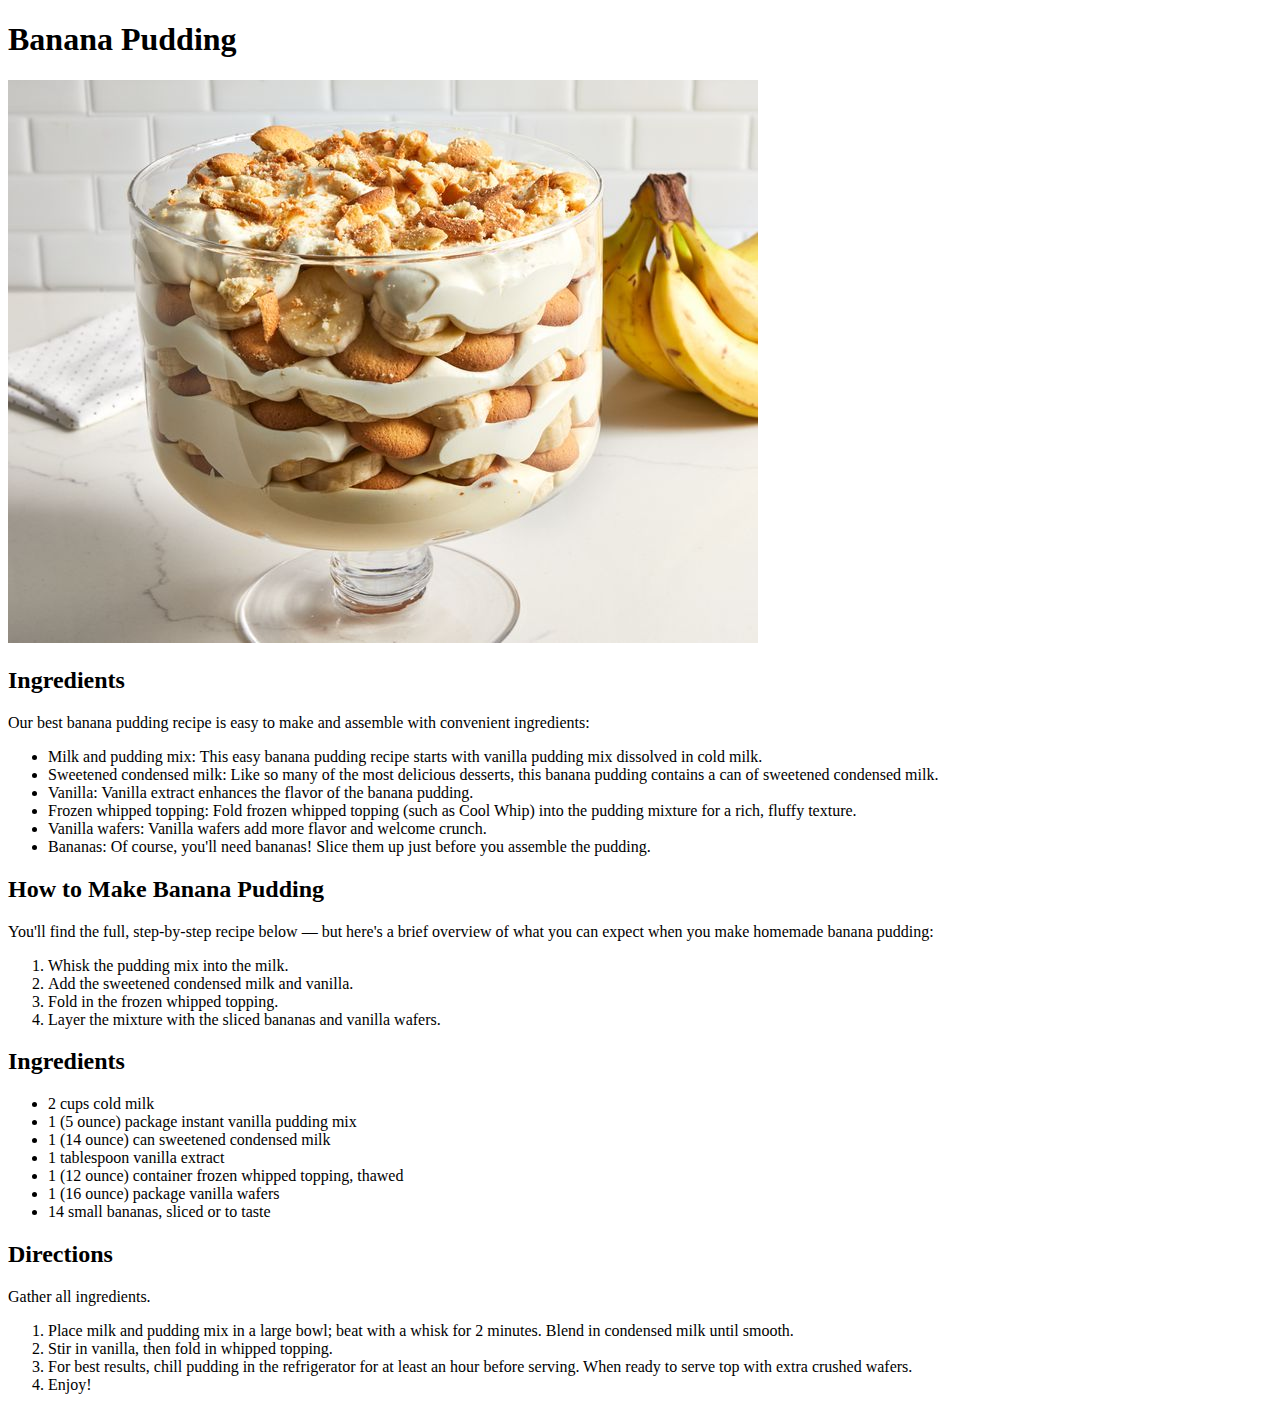
==== recipes/bananapudding.html @ 0ed7975d "Added all 4 pages and recipes along with pictures and formatted html" ====
<!DOCTYPE html>
<html lang="en">
<head>
    <meta charset="UTF-8">
    <meta name="viewport" content="width=device-width, initial-scale=1.0">
    <title>Banana Pudding</title>
</head>
<body>
    <h1>Banana Pudding</h1>
    <img src="../images/banana-pudding.jpeg" alt="Banana Pudding">
<h2>Ingredients</h2>
<p>Our best banana pudding recipe is easy to make and assemble with convenient ingredients:</p>
<ul>
    <li>Milk and pudding mix: This easy banana pudding recipe starts with vanilla pudding mix dissolved in cold milk.</li>
    <li>Sweetened condensed milk: Like so many of the most delicious desserts, this banana pudding contains a can of sweetened condensed milk.</li>
    <li>Vanilla: Vanilla extract enhances the flavor of the banana pudding.</li>
    <li>Frozen whipped topping: Fold frozen whipped topping (such as Cool Whip) into the pudding mixture for a rich, fluffy texture.</li>
    <li>Vanilla wafers: Vanilla wafers add more flavor and welcome crunch.</li>
    <li>Bananas: Of course, you'll need bananas! Slice them up just before you assemble the pudding.</li>
</ul>
<h2>How to Make Banana Pudding</h2>
<p>You'll find the full, step-by-step recipe below — but here's a brief overview of what you can expect when you make homemade banana pudding:</p>
<ol>
    <li>Whisk the pudding mix into the milk.</li>
    <li>Add the sweetened condensed milk and vanilla.</li>
    <li>Fold in the frozen whipped topping.</li>
    <li>Layer the mixture with the sliced bananas and vanilla wafers.</li>
</ol>

<h2>Ingredients</h2>

<ul>
    <li>2 cups cold milk</li>

    <li>1 (5 ounce) package instant vanilla pudding mix</li>
    
    <li>1 (14 ounce) can sweetened condensed milk</li>
    
    <li>1 tablespoon vanilla extract</li>
    
    <li>1 (12 ounce) container frozen whipped topping, thawed</li>
    
    <li>1 (16 ounce) package vanilla wafers</li>
    
    <li>14 small bananas, sliced or to taste</li>
</ul>

<h2>Directions</h2>

<p>Gather all ingredients.</p>
<ol>
    <li>Place milk and pudding mix in a large bowl; beat with a whisk for 2 minutes. Blend in condensed milk until smooth.</li>

    <li>Stir in vanilla, then fold in whipped topping.</li>
    
    <li>For best results, chill pudding in the refrigerator for at least an hour before serving. When ready to serve top with extra crushed wafers.</li>
    
    <li>Enjoy!</li>
    
</ol>


</body>
</html>
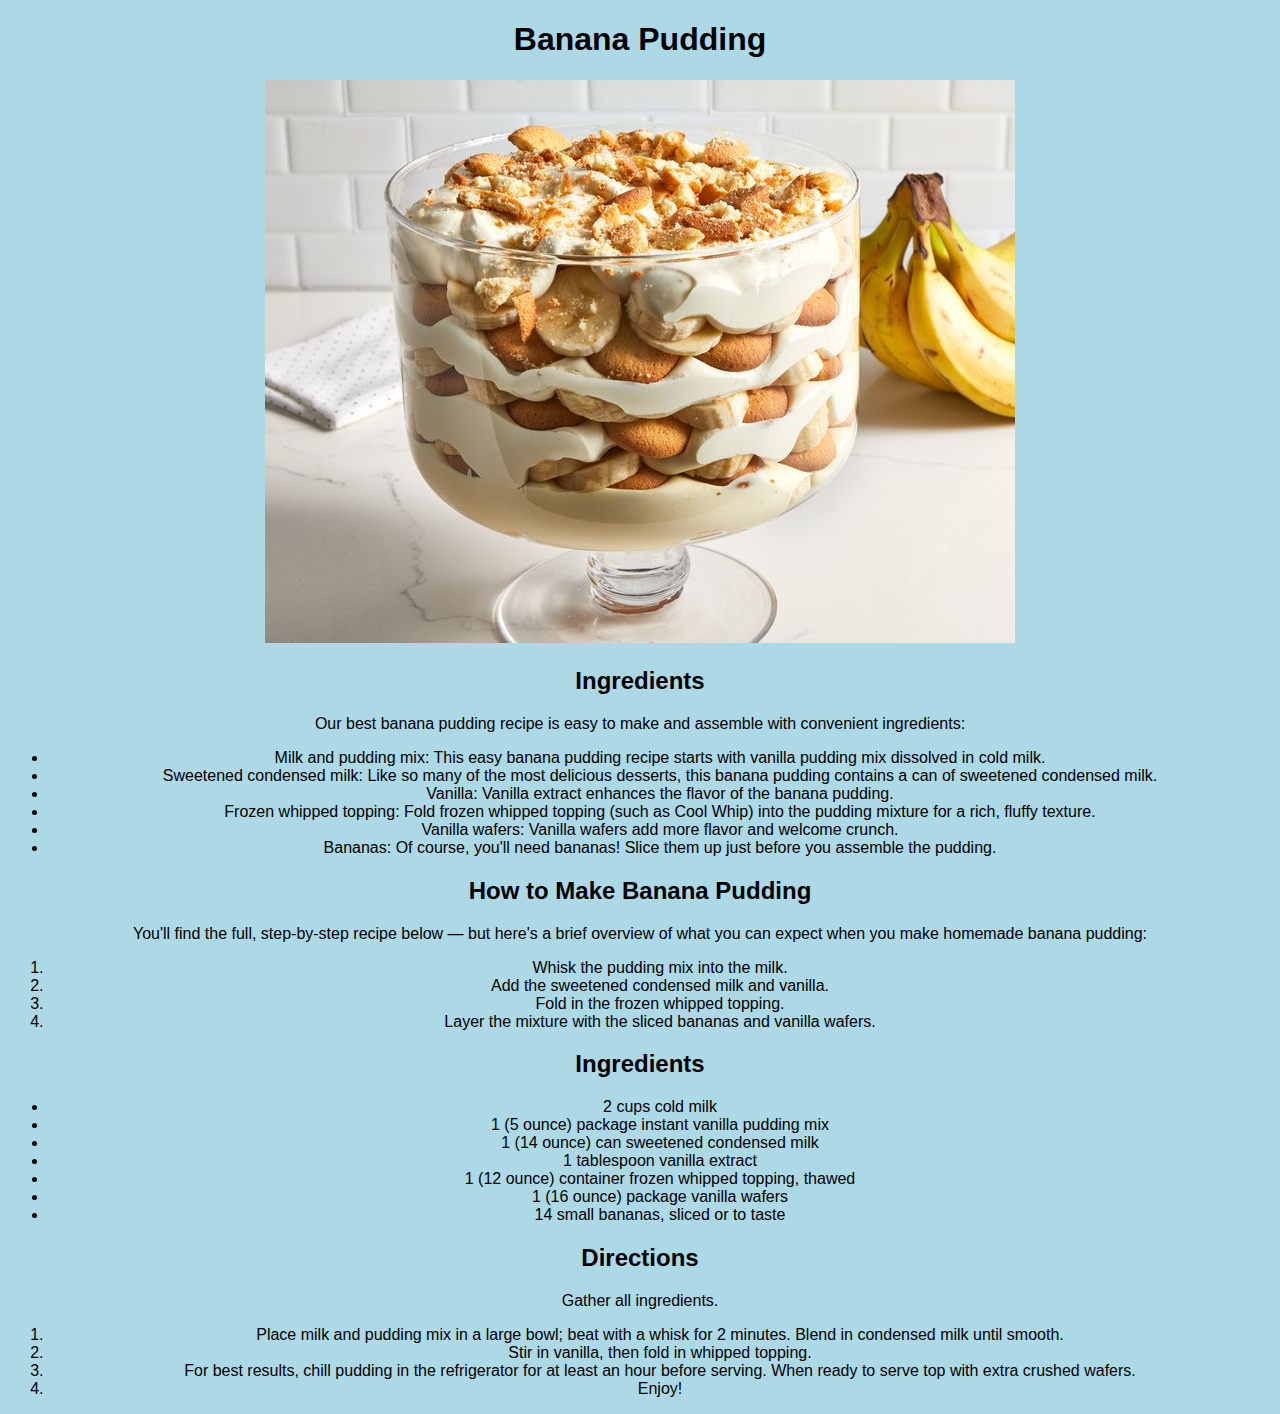
==== commit 6242954e: "Added a few pages, and playing around with flexbox" ====
--- a/recipes/bananapudding.html
+++ b/recipes/bananapudding.html
@@ -3,6 +3,7 @@
 <head>
     <meta charset="UTF-8">
     <meta name="viewport" content="width=device-width, initial-scale=1.0">
+    <link rel="stylesheet" href="../main.css">
     <title>Banana Pudding</title>
 </head>
 <body>
--- a/main.css
+++ b/main.css
@@ -0,0 +1,36 @@
+* {
+    background-color: lightblue;
+    text-align: center;
+    font-family: Arial, Helvetica, sans-serif;
+    /* outline: 2px solid red; */
+}
+
+ul .main_menu {
+    list-style-type: none;
+}
+
+.flexbox-item {
+    
+    /* background-color: pink; */
+    margin: 20px;
+    padding: 15px;
+}
+
+.flexbox-menu {
+    display: flex;
+    justify-content:space-around;
+    flex-wrap: wrap;
+    border: 2px solid gray;
+    width: 900px;
+    margin: auto;
+}
+    
+.flex-container {
+    display: flex;
+}
+
+.flex-item {
+    flex: 1;
+    /* height: 100px; */
+    padding: 10px;
+}
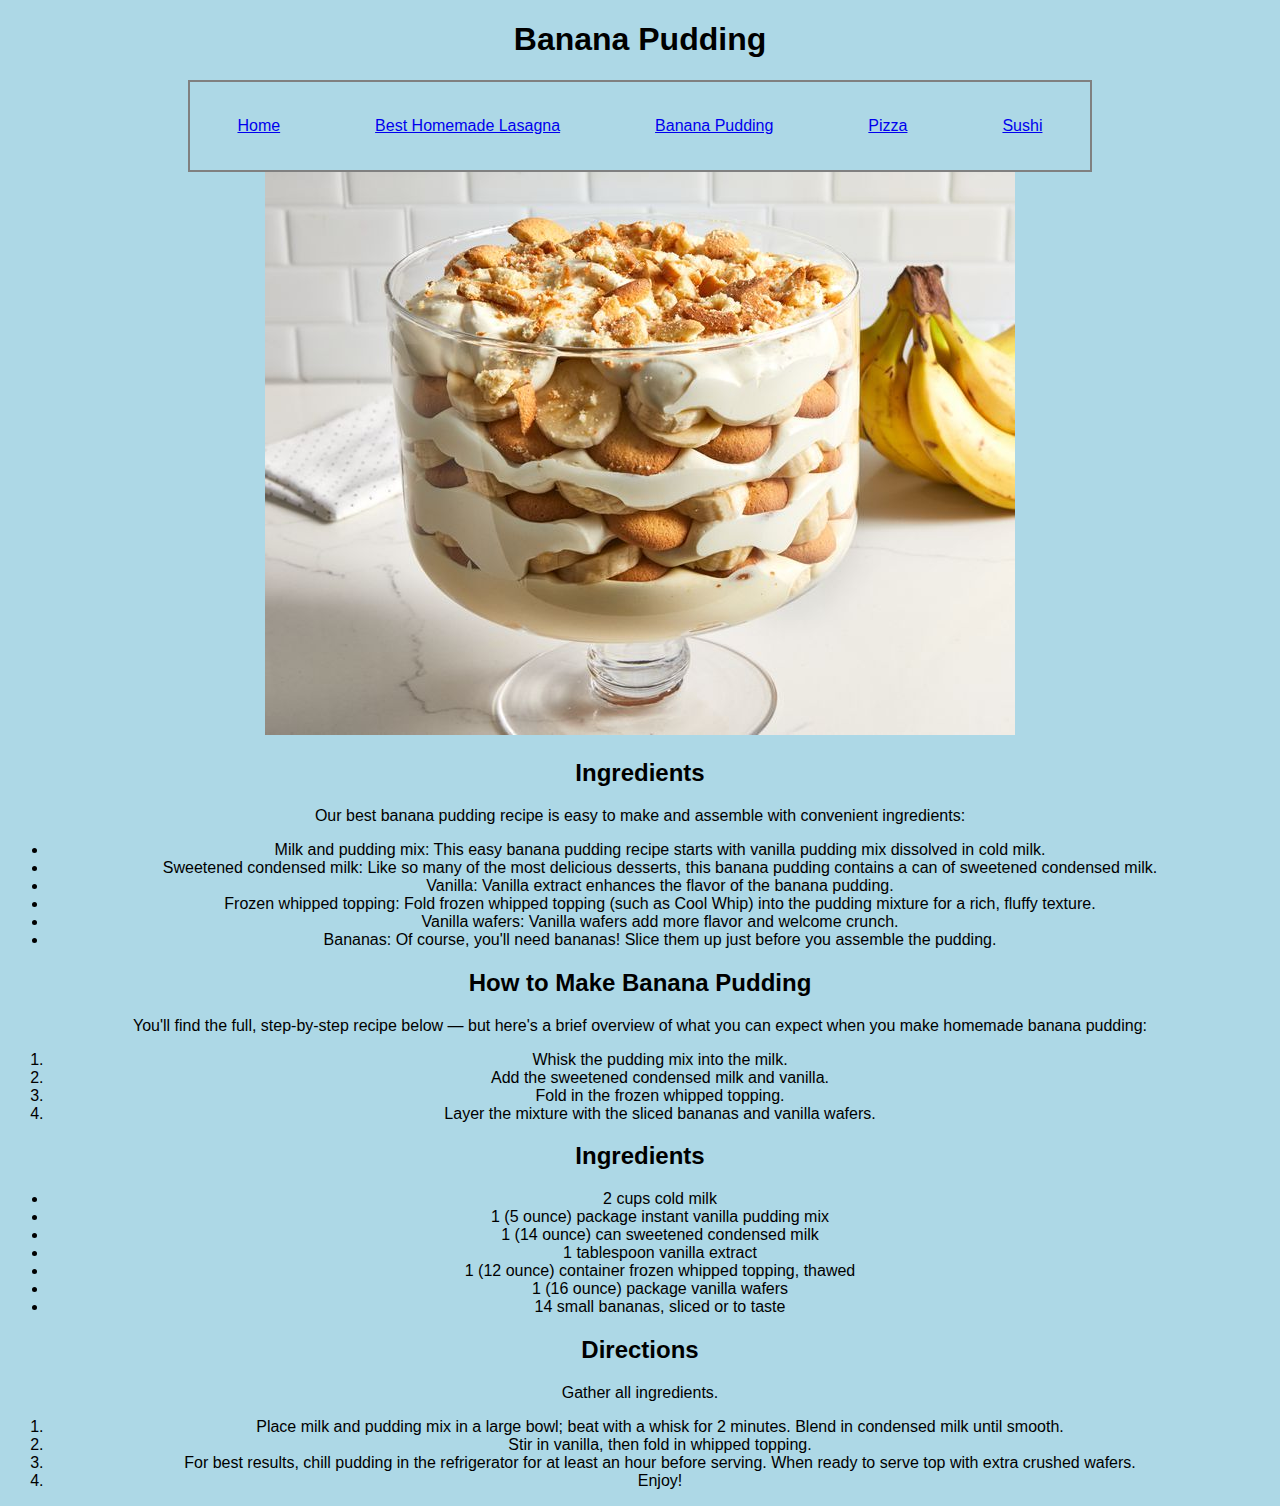
==== commit 8785f7cc: "Added a menu on all pages, so we can traverse back and fourt." ====
--- a/recipes/bananapudding.html
+++ b/recipes/bananapudding.html
@@ -8,6 +8,13 @@
 </head>
 <body>
     <h1>Banana Pudding</h1>
+    <div class="flexbox-menu">
+        <div class="flexbox-item"><a href="../index.html">Home</a></div>
+        <div class="flexbox-item"><a href="lasagna.html">Best Homemade Lasagna</a></div>
+        <div class="flexbox-item"><a href="bananapudding.html">Banana Pudding</a></div>
+        <div class="flexbox-item"><a href="pizza.html">Pizza</a></div>
+        <div class="flexbox-item"><a href="sushi.html">Sushi</a></div>
+    </div>
     <img src="../images/banana-pudding.jpeg" alt="Banana Pudding">
 <h2>Ingredients</h2>
 <p>Our best banana pudding recipe is easy to make and assemble with convenient ingredients:</p>
